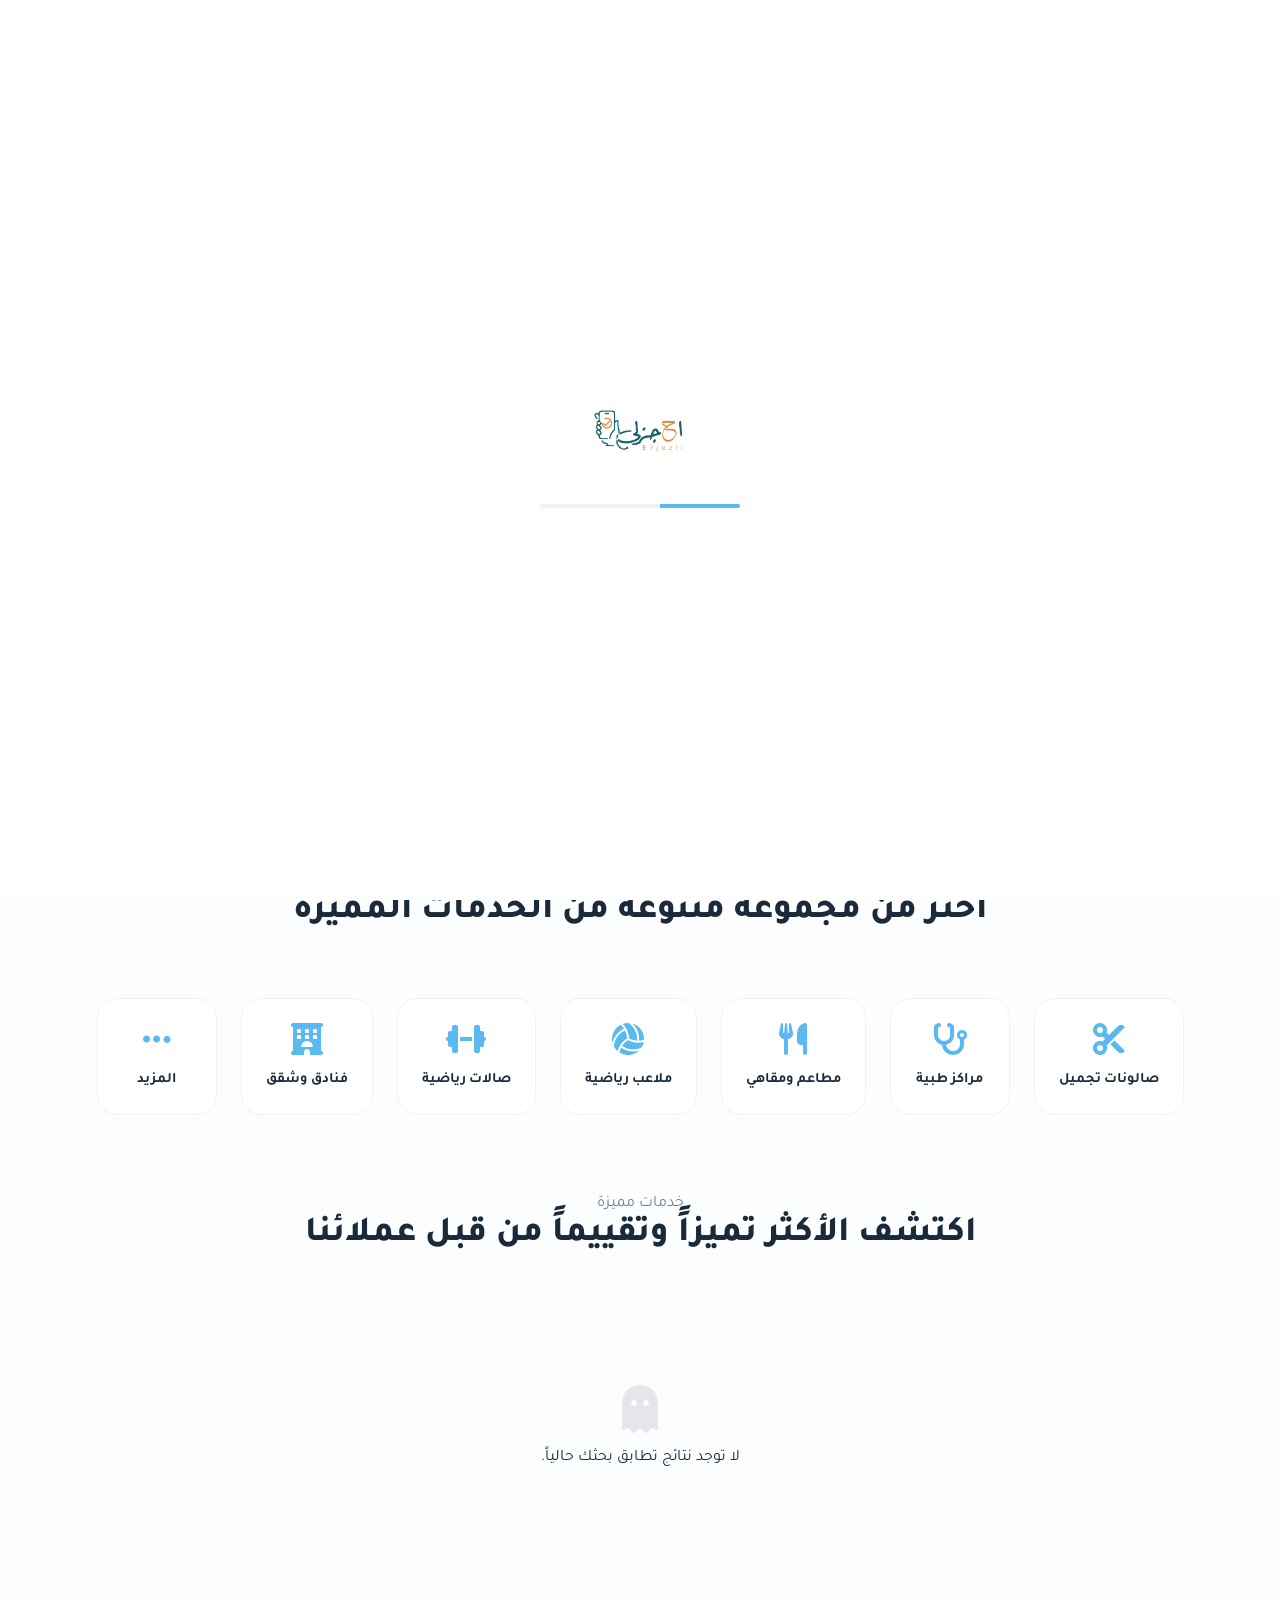
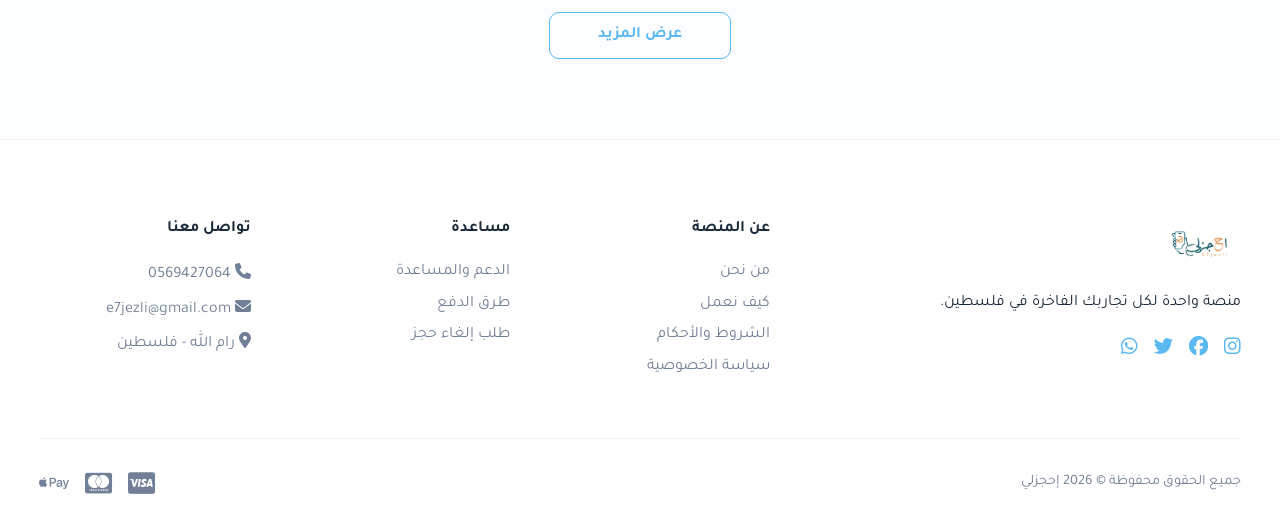
==== index.html @ b371ee73 "Add quick action header icons" ====
<!DOCTYPE html>
<html lang="ar" dir="rtl">

<head>
    <meta charset="UTF-8">
    <meta name="viewport" content="width=device-width, initial-scale=1.0">
    <title>E7jezli | منصة الحجوزات الفاخرة</title>
    <link rel="stylesheet" href="https://cdnjs.cloudflare.com/ajax/libs/font-awesome/6.4.0/css/all.min.css">
    <link rel="stylesheet" href="css/main.css">
    <link rel="icon" href="data:,">
</head>

<body>


    <div id="splash" class="splash-screen">
        <div class="logo" style="justify-content: center;"><img src="img/logo.png" alt="E7jezli" style="height: 80px;"></div>
        <div
            style="width: 200px; height: 4px; background: var(--border); border-radius: 10px; margin-top: 2rem; overflow: hidden;">
            <div style="width: 40%; height: 100%; background: var(--primary); animation: load 2s infinite ease-in-out;">
            </div>
        </div>
    </div>

    <header class="header">
        <div class="container nav-wrapper">
            <a href="index.html" class="logo"><img src="img/logo.png" alt="E7jezli"></a>

            <nav class="nav-menu" id="navMenu">
                <ul class="nav-links">
                    <li><a href="index.html" class="active">الرئيسية</a></li>
                    <li><a href="my-bookings.html">حجوزاتي</a></li>
                    <li><a href="partner.html">انضم كشريك</a></li>
                    <li class="mobile-only"><a href="admin.html">لوحة الإدارة</a></li>
                    <li class="mobile-only"><a href="auth.html">دخول / تسجيل</a></li>
                </ul>
            </nav>

            <div class="nav-actions" style="display: flex; gap: 1rem; align-items: center;">
                <div class="header-icons">
                    <a href="services.html" title="بحث"><i class="fa-solid fa-magnifying-glass"></i></a>
                    <a href="my-bookings.html" title="حجوزاتي"><i class="fa-solid fa-calendar-days"></i><span class="icon-badge">2</span></a>
                    <a href="profile.html" title="حسابي"><i class="fa-solid fa-user-circle"></i></a>
                </div>
                <button class="mobile-toggle" id="mobileToggle">
                    <i class="fa-solid fa-bars"></i>
                </button>
            </div>
        </div>
    </header>

    <main>
        <section class="hero">
            <div class="container">
                <div class="hero-text">
                    <h1>تجارب فاخرة <br>في <span style="color: var(--primary);">أفضل الأماكن</span></h1>
                    <p>اكتشف واحجز أفضل الخدمات في فلسطين بسهولة وسرعة وأمان</p>
                </div>

                <div class="search-container">
                    <div class="search-box">
                        <div class="search-field">
                            <i class="fa-solid fa-briefcase"></i>
                            <select id="serviceSelect">
                                <option value="">اختر الخدمة</option>
                                <option>صالونات تجميل</option>
                                <option>مطاعم ومقاهي</option>
                                <option>ملاعب رياضية</option>
                                <option>عيادات طبية</option>
                            </select>
                        </div>
                        <div class="search-field">
                            <i class="fa-solid fa-location-dot"></i>
                            <select id="locationSelect">
                                <option value="">اختر المدينة</option>
                                <option>رام الله</option>
                                <option>نابلس</option>
                                <option>الخليل</option>
                                <option>جنين</option>
                                <option>بيت لحم</option>
                            </select>
                        </div>
                        <div class="search-field">
                            <i class="fa-solid fa-calendar-days"></i>
                            <input type="text" placeholder="اختر التاريخ" onfocus="(this.type='date')"
                                onblur="(this.type='text')">
                        </div>
                        <button class="btn btn-primary" id="mainSearchBtn"
                            style="padding: 1rem 2.5rem; border-radius: 15px;">ابحث الآن</button>
                    </div>
                </div>
            </div>
        </section>

        <div class="container">
            <div class="stats-bar">
                <div class="stat-item">
                    <i class="fa-solid fa-headset"></i>
                    <div class="stat-info">
                        <h4>24/7</h4>
                        <p>دعم متواصل</p>
                    </div>
                </div>
                <div class="stat-item">
                    <i class="fa-solid fa-city"></i>
                    <div class="stat-info">
                        <h4>+20</h4>
                        <p>مدينة</p>
                    </div>
                </div>
                <div class="stat-item">
                    <i class="fa-solid fa-calendar-check"></i>
                    <div class="stat-info">
                        <h4>+50K</h4>
                        <p>حجز ناجح</p>
                    </div>
                </div>
                <div class="stat-item">
                    <i class="fa-solid fa-star"></i>
                    <div class="stat-info">
                        <h4>+500</h4>
                        <p>مكان فاخر</p>
                    </div>
                </div>
            </div>
        </div>

        <section class="categories-section">
            <div class="container">
                <div class="section-title">
                    <p>.. تصفح الخدمات ..</p>
                    <h2>اختر من مجموعة متنوعة من الخدمات المميزة</h2>
                </div>
                <div class="category-grid">
                    <div class="category-item"><i class="fa-solid fa-scissors"></i><span>صالونات تجميل</span></div>
                    <div class="category-item"><i class="fa-solid fa-stethoscope"></i><span>مراكز طبية</span></div>
                    <div class="category-item"><i class="fa-solid fa-utensils"></i><span>مطاعم ومقاهي</span></div>
                    <div class="category-item"><i class="fa-solid fa-volleyball"></i><span>ملاعب رياضية</span></div>
                    <div class="category-item"><i class="fa-solid fa-dumbbell"></i><span>صالات رياضية</span></div>
                    <div class="category-item"><i class="fa-solid fa-hotel"></i><span>فنادق وشقق</span></div>
                    <div class="category-item"><i class="fa-solid fa-ellipsis"></i><span>المزيد</span></div>
                </div>
            </div>
        </section>

        <section class="section" id="featured">
            <div class="container">
                <div class="section-title">
                    <p>خدمات مميزة</p>
                    <h2>اكتشف الأكثر تميزاً وتقييماً من قبل عملائنا</h2>
                </div>
                <div class="business-grid" id="nearbyGrid">
                    <!-- Dynamic Loading from JS -->
                </div>
                <div style="text-align: center; margin-top: 4rem;">
                    <a href="services.html" class="btn btn-outline" style="padding: 0.8rem 3rem;">عرض المزيد</a>
                </div>
            </div>
        </section>
    </main>

    <footer class="footer">
        <div class="container">
            <div class="footer-grid">
                <div class="footer-col">
                    <div class="logo" style="margin-bottom: 1.5rem;"><img src="img/logo.png" alt="E7jezli" style="height: 50px;">
                    </div>
                    <p style="margin-bottom: 1.5rem;">منصة واحدة لكل تجاربك الفاخرة في فلسطين.</p>
                    <div style="display: flex; gap: 1rem; font-size: 1.2rem; color: var(--primary);">
                        <i class="fa-brands fa-instagram"></i>
                        <i class="fa-brands fa-facebook"></i>
                        <i class="fa-brands fa-twitter"></i>
                        <i class="fa-brands fa-whatsapp"></i>
                    </div>
                </div>
                <div class="footer-col">
                    <h4>عن المنصة</h4>
                    <ul>
                        <li><a href="javascript:void(0)" onclick="showInfo('من نحن', 'نحن منصة إحجزلي، الرائدة في فلسطين لتنظيم الحجوزات الإلكترونية للمنشآت والخدمات الفاخرة.')">من نحن</a></li>
                        <li><a href="javascript:void(0)" onclick="showInfo('كيف نعمل', 'نقوم بربط الزبائن بمزودي الخدمات في مختلف المدن الفلسطينية لتسهيل عملية الحجز بلمسة زر.')">كيف نعمل</a></li>
                        <li><a href="javascript:void(0)" onclick="showInfo('الشروط والأحكام', 'تخضع كافة الحجوزات لشروط الاستخدام الخاصة بالمنصة لضمان حقوق الزبون ومزود الخدمة.')">الشروط والأحكام</a></li>
                        <li><a href="javascript:void(0)" onclick="showInfo('سياسة الخصوصية', 'نحن نلتزم بحماية بياناتك الشخصية وخصوصيتك بأعلى معايير الأمان العالمية.')">سياسة الخصوصية</a></li>
                    </ul>
                </div>
                <div class="footer-col">
                    <h4>مساعدة</h4>
                    <ul>
                        <li><a href="javascript:void(0)" onclick="showInfo('الدعم والمساعدة', 'يمكنكم التواصل مع مركز خدمة العملاء عبر الهاتف: 0569427064 أو البريد: e7jezli@gmail.com. نحن هنا لخدمتكم!')">الدعم والمساعدة</a></li>
                        <li><a href="javascript:void(0)" onclick="showInfo('طرق الدفع', 'نقبل الدفع عبر بطاقات الفيزا، الماستر كارد، والتحويلات البنكية للبنوك الفلسطينية (بنك فلسطين، البنك الوطني، إلخ).')">طرق الدفع</a></li>
                        <li><a href="my-bookings.html">طلب إلغاء حجز</a></li>
                    </ul>
                </div>
                <div class="footer-col">
                    <h4>تواصل معنا</h4>
                    <ul style="color: var(--text-muted);">
                        <li><i class="fa-solid fa-phone"></i> 0569427064</li>
                        <li><i class="fa-solid fa-envelope"></i> e7jezli@gmail.com</li>
                        <li><i class="fa-solid fa-location-dot"></i> رام الله - فلسطين</li>
                    </ul>
                </div>
            </div>
            <div class="footer-bottom">
                <div>جميع الحقوق محفوظة © 2026 إحجزلي</div>
                <div class="payment-methods">
                    <i class="fa-brands fa-cc-visa"></i>
                    <i class="fa-brands fa-cc-mastercard"></i>
                    <i class="fa-brands fa-apple-pay"></i>
                </div>
            </div>
        </div>
    </footer>

    <!-- Info Modal -->
    <div id="infoModal" class="modal-overlay">
        <div class="modal-content">
            <span class="modal-close" onclick="closeModal()">&times;</span>
            <h3 id="modalTitle">العنوان</h3>
            <p id="modalBody">المحتوى...</p>
            <button class="btn btn-primary" style="margin-top: 2rem; width: 100%; justify-content: center;" onclick="closeModal()">فهمت</button>
        </div>
    </div>

    <script>
        function showInfo(title, body) {
            document.getElementById('modalTitle').innerText = title;
            document.getElementById('modalBody').innerText = body;
            document.getElementById('infoModal').style.display = 'flex';
        }
        function closeModal() {
            document.getElementById('infoModal').style.display = 'none';
        }
    </script>

    <style>
        @keyframes load {
            0% { transform: translateX(-100%); }
            100% { transform: translateX(300%); }
        }
    </style>

    <script src="js/api.js"></script>
    <script src="js/app.js"></script>
</body>
</html>
---- css/main.css ----
/* E7JEZLI - LUXORIA STYLE VERSION */
@import url('https://fonts.googleapis.com/css2?family=Tajawal:wght@300;400;500;700;800;900&display=swap');

:root {
    --primary: #5AB9F1;
    --primary-dark: #3a9fd9;
    --primary-light: #e0f2fe;
    --bg-main: #fcfdfe;
    --bg-card: #ffffff;
    --text-main: #1a2a3a;
    --text-muted: #718096;
    --border: #edf2f7;
    --shadow-soft: 0 10px 30px rgba(0, 0, 0, 0.04);
    --shadow-bold: 0 20px 40px rgba(90, 185, 241, 0.1);
}

* { margin:0; padding:0; box-sizing:border-box; font-family:'Tajawal', sans-serif; list-style:none; text-decoration:none; }

body { background: var(--bg-main); color: var(--text-main); direction: rtl; overflow-x: hidden; }

.container { max-width: 1250px; margin: 0 auto; padding: 0 1.5rem; }

/* Clean Header */
.header {
    background: rgba(255, 255, 255, 0.95);
    backdrop-filter: blur(10px);
    border-bottom: 1px solid var(--border);
    padding: 0.8rem 0;
    position: sticky; top: 0; z-index: 1000;
}

.nav-wrapper { display: flex; align-items: center; justify-content: space-between; }

.logo { display: flex; align-items: center; gap: 0.5rem; }
.logo img { height: 60px; width: auto; object-fit: contain; mix-blend-mode: multiply; }
.logo span { font-size: 1.6rem; font-weight: 800; color: var(--primary); display: none; } /* Hide text if logo has text */

.nav-links { display: flex; gap: 2.5rem; }
.nav-links a { color: var(--text-main); font-weight: 500; font-size: 0.95rem; transition: 0.3s; }
.nav-links a:hover, .nav-links a.active { color: var(--primary); }

/* Quick Action Icons */
.header-icons { display: flex; gap: 1.2rem; align-items: center; margin-left: 1rem; }
.header-icons a { color: var(--text-main); font-size: 1.2rem; transition: 0.3s; position: relative; }
.header-icons a:hover { color: var(--primary); transform: translateY(-2px); }
.icon-badge { 
    position: absolute; top: -5px; right: -8px; background: var(--primary); 
    color: white; font-size: 0.65rem; padding: 2px 5px; border-radius: 50%; font-weight: 800; 
}

/* Luxury Buttons */
.btn {
    padding: 0.7rem 1.8rem; border-radius: 10px; font-weight: 600; cursor: pointer;
    display: inline-flex; align-items: center; gap: 0.5rem; transition: 0.3s;
    border: none;
}

.btn-primary {
    background: var(--primary);
    color: white;
    box-shadow: 0 4px 15px rgba(90, 185, 241, 0.3);
}
.btn-primary:hover { background: var(--primary-dark); transform: translateY(-2px); }

.btn-outline {
    background: transparent;
    border: 1.5px solid var(--primary);
    color: var(--primary);
}
.btn-outline:hover { background: var(--primary-light); }

/* Hero Section */
.hero { 
    position: relative;
    padding: 6rem 0 12rem;
    text-align: center;
    background: linear-gradient(rgba(255,255,255,0.7), rgba(255,255,255,0.9)), url('../img/al-aqsa.png') center/cover;
}

.hero-text h1 { font-size: 3.5rem; font-weight: 900; margin-bottom: 1rem; color: #1a2a3a; line-height: 1.3; }
.hero-text p { font-size: 1.2rem; color: var(--text-muted); margin-bottom: 3rem; }

/* Search Box - Luxoria Style */
.search-container {
    position: absolute;
    bottom: -40px;
    left: 50%;
    transform: translateX(-50%);
    width: 90%;
    max-width: 1000px;
    z-index: 10;
}

.search-box {
    background: white;
    padding: 1rem;
    border-radius: 20px;
    box-shadow: 0 15px 50px rgba(0,0,0,0.08);
    display: flex;
    gap: 0.5rem;
    align-items: center;
}

.search-field {
    flex: 1;
    display: flex;
    align-items: center;
    gap: 0.8rem;
    padding: 0.8rem 1.2rem;
    border-left: 1px solid var(--border);
}
.search-field:last-of-type { border-left: none; }
.search-field i { color: var(--primary); font-size: 1.2rem; }

.search-field select, .search-field input {
    border: none; background: transparent; width: 100%; outline: none; font-size: 0.95rem; font-weight: 500;
}

/* Stats Bar */
.stats-bar {
    display: flex;
    justify-content: center;
    gap: 4rem;
    padding: 3rem 0;
    margin-top: 4rem;
    border-bottom: 1px solid var(--border);
}
.stat-item { display: flex; align-items: center; gap: 1rem; }
.stat-item i { font-size: 1.5rem; color: var(--primary); }
.stat-info h4 { font-size: 1.2rem; font-weight: 800; }
.stat-info p { font-size: 0.85rem; color: var(--text-muted); }

/* Categories Slider */
.categories-section { padding: 4rem 0; text-align: center; }
.category-grid {
    display: flex;
    justify-content: center;
    gap: 1.5rem;
    margin-top: 2rem;
    overflow-x: auto;
    padding: 1rem;
}
.category-item {
    min-width: 120px;
    padding: 1.5rem;
    background: white;
    border: 1px solid var(--border);
    border-radius: 20px;
    transition: 0.3s;
    cursor: pointer;
}
.category-item:hover { border-color: var(--primary); transform: translateY(-5px); box-shadow: var(--shadow-soft); }
.category-item i { font-size: 2rem; color: var(--primary); margin-bottom: 1rem; display: block; }
.category-item span { font-size: 0.9rem; font-weight: 600; }

/* Business Grid */
.section-title { text-align: center; margin-bottom: 3rem; }
.section-title h2 { font-size: 2.2rem; font-weight: 800; margin-bottom: 0.5rem; }
.section-title p { color: var(--text-muted); }

.business-grid { display: grid; grid-template-columns: repeat(auto-fill, minmax(280px, 1fr)); gap: 2rem; }

.business-card { 
    background: var(--bg-card); border-radius: 20px; overflow: hidden; 
    box-shadow: var(--shadow-soft); border: 1px solid var(--border); transition: 0.3s;
    position: relative;
}
.business-card:hover { transform: translateY(-10px); box-shadow: 0 20px 40px rgba(0,0,0,0.06); }

.card-badge {
    position: absolute; top: 15px; left: 15px;
    background: var(--primary); color: white; padding: 0.4rem 1rem;
    border-radius: 8px; font-size: 0.8rem; font-weight: 600; z-index: 5;
}

.card-image { position: relative; height: 200px; }
.card-image img { width: 100%; height: 100%; object-fit: cover; }
.card-fav {
    position: absolute; top: 15px; right: 15px;
    background: rgba(255,255,255,0.8); width: 35px; height: 35px;
    display: flex; align-items: center; justify-content: center;
    border-radius: 50%; color: var(--text-muted); cursor: pointer;
}

.card-content { padding: 1.5rem; }
.card-content h3 { font-size: 1.1rem; margin-bottom: 0.5rem; }
.card-meta { display: flex; justify-content: space-between; align-items: center; margin-top: 1rem; padding-top: 1rem; border-top: 1px solid var(--border); }
.card-price { font-weight: 800; color: var(--text-main); }
.card-price span { font-size: 0.8rem; color: var(--text-muted); }

/* Splash Screen */
.splash-screen {
    position: fixed; inset: 0; background: white; z-index: 9999;
    display: flex; flex-direction: column; align-items: center; justify-content: center;
}

/* FOOTER */
.footer {
    background: white;
    padding: 5rem 0 2rem;
    border-top: 1px solid var(--border);
    margin-top: 5rem;
}
.footer-grid { display: grid; grid-template-columns: 2fr 1fr 1fr 1fr; gap: 3rem; margin-bottom: 3rem; }
.footer-col h4 { margin-bottom: 1.5rem; font-weight: 700; }
.footer-col ul li { margin-bottom: 0.8rem; }
.footer-col ul li a { color: var(--text-muted); transition: 0.3s; }
.footer-col ul li a:hover { color: var(--primary); }

.footer-bottom { 
    border-top: 1px solid var(--border); padding-top: 2rem; 
    display: flex; justify-content: space-between; align-items: center;
    color: var(--text-muted); font-size: 0.9rem;
}
.payment-methods { display: flex; gap: 1rem; font-size: 1.5rem; }

/* Modal System */
.modal-overlay {
    position: fixed; top: 0; left: 0; width: 100%; height: 100%;
    background: rgba(15, 23, 42, 0.6); backdrop-filter: blur(8px);
    display: none; align-items: center; justify-content: center; z-index: 10000;
}
.modal-content {
    background: white; padding: 3rem; border-radius: 30px; width: 90%; max-width: 550px;
    position: relative; box-shadow: var(--shadow-soft); text-align: center;
}
.modal-close { position: absolute; top: 1.5rem; left: 1.5rem; font-size: 1.5rem; cursor: pointer; color: var(--text-muted); }
.modal-content h3 { margin-bottom: 1.5rem; font-size: 1.8rem; color: var(--primary); }
.modal-content p { color: var(--text-muted); line-height: 1.8; font-size: 1.1rem; }

/* Status Badges - Global */
.badge-status { padding: 0.4rem 1rem; border-radius: 100px; font-size: 0.8rem; font-weight: 700; }
.status-pending { background: #fef3c7; color: #d97706; }
.status-approved { background: #dcfce7; color: #16a34a; }
.status-rejected { background: #fee2e2; color: #dc2626; }
.status-cancel_requested { background: #f1f5f9; color: #64748b; border: 1px dashed #cbd5e1; }
/* --- RESPONSIVE DESIGN --- */

.mobile-toggle { display: none; background: none; border: none; font-size: 1.5rem; color: var(--text-main); cursor: pointer; padding: 0.5rem; }
.mobile-only { display: none; }

@media (max-width: 1024px) {
    .footer-grid { grid-template-columns: 1.5fr 1fr 1fr; }
}

@media (max-width: 768px) {
    .mobile-toggle { display: block; }
    .mobile-only { display: block; }
    .nav-btn { display: none !important; }

    /* Premium Mobile Menu - Dark Glass */
    .nav-menu {
        position: fixed; top: 0; right: -100%; width: 300px; height: 100vh;
        background: rgba(15, 23, 42, 0.95); backdrop-filter: blur(20px);
        z-index: 2000; padding: 6rem 2.5rem;
        box-shadow: -15px 0 50px rgba(0,0,0,0.5);
        transition: 0.5s cubic-bezier(0.4, 0, 0.2, 1);
        border-left: 1px solid rgba(255,255,255,0.1);
    }
    .nav-menu.active { right: 0; }
    
    .nav-links { flex-direction: column; gap: 2.5rem; text-align: right; }
    .nav-links a { font-size: 1.3rem; color: white; display: block; border-bottom: 1px solid rgba(255,255,255,0.05); padding-bottom: 1rem; }

    .hero { padding: 3rem 0 2rem; } /* Reduced padding since it's not absolute anymore */
    .hero-text h1 { font-size: 1.8rem; line-height: 1.3; margin-bottom: 1rem; }
    .hero-text p { font-size: 0.9rem; margin-bottom: 1.5rem; }

    .search-container { 
        position: relative; /* Switch to natural flow */
        bottom: 0; 
        left: 0; 
        transform: none; 
        width: 100%; 
        margin: 2rem 0; /* Add space around the box */
    }
    .search-box { flex-direction: column; padding: 1.2rem; gap: 0; border-radius: 20px; }
    .search-field { border-left: none; border-bottom: 1px solid var(--border); width: 100%; padding: 0.8rem 0; }
    .search-field:last-of-type { border-bottom: none; }
    .search-box button { width: 100%; margin-top: 1rem; padding: 1rem !important; border-radius: 12px; }

    .stats-bar { display: none; } 
    
    .category-grid { gap: 0.8rem; padding: 1rem 0; }
    .category-item { min-width: 100px; padding: 1rem; }

    .footer { padding-top: 4rem; }
    
    #featured { margin-top: 2rem; } /* Reset margin since it's natural flow now */
}

@media (max-width: 480px) {
    .hero-text h1 { font-size: 1.6rem; }
}

/* Category Active State */
.category-item.active {
    border-color: var(--primary);
    background: var(--primary-light);
    transform: scale(1.05);
}
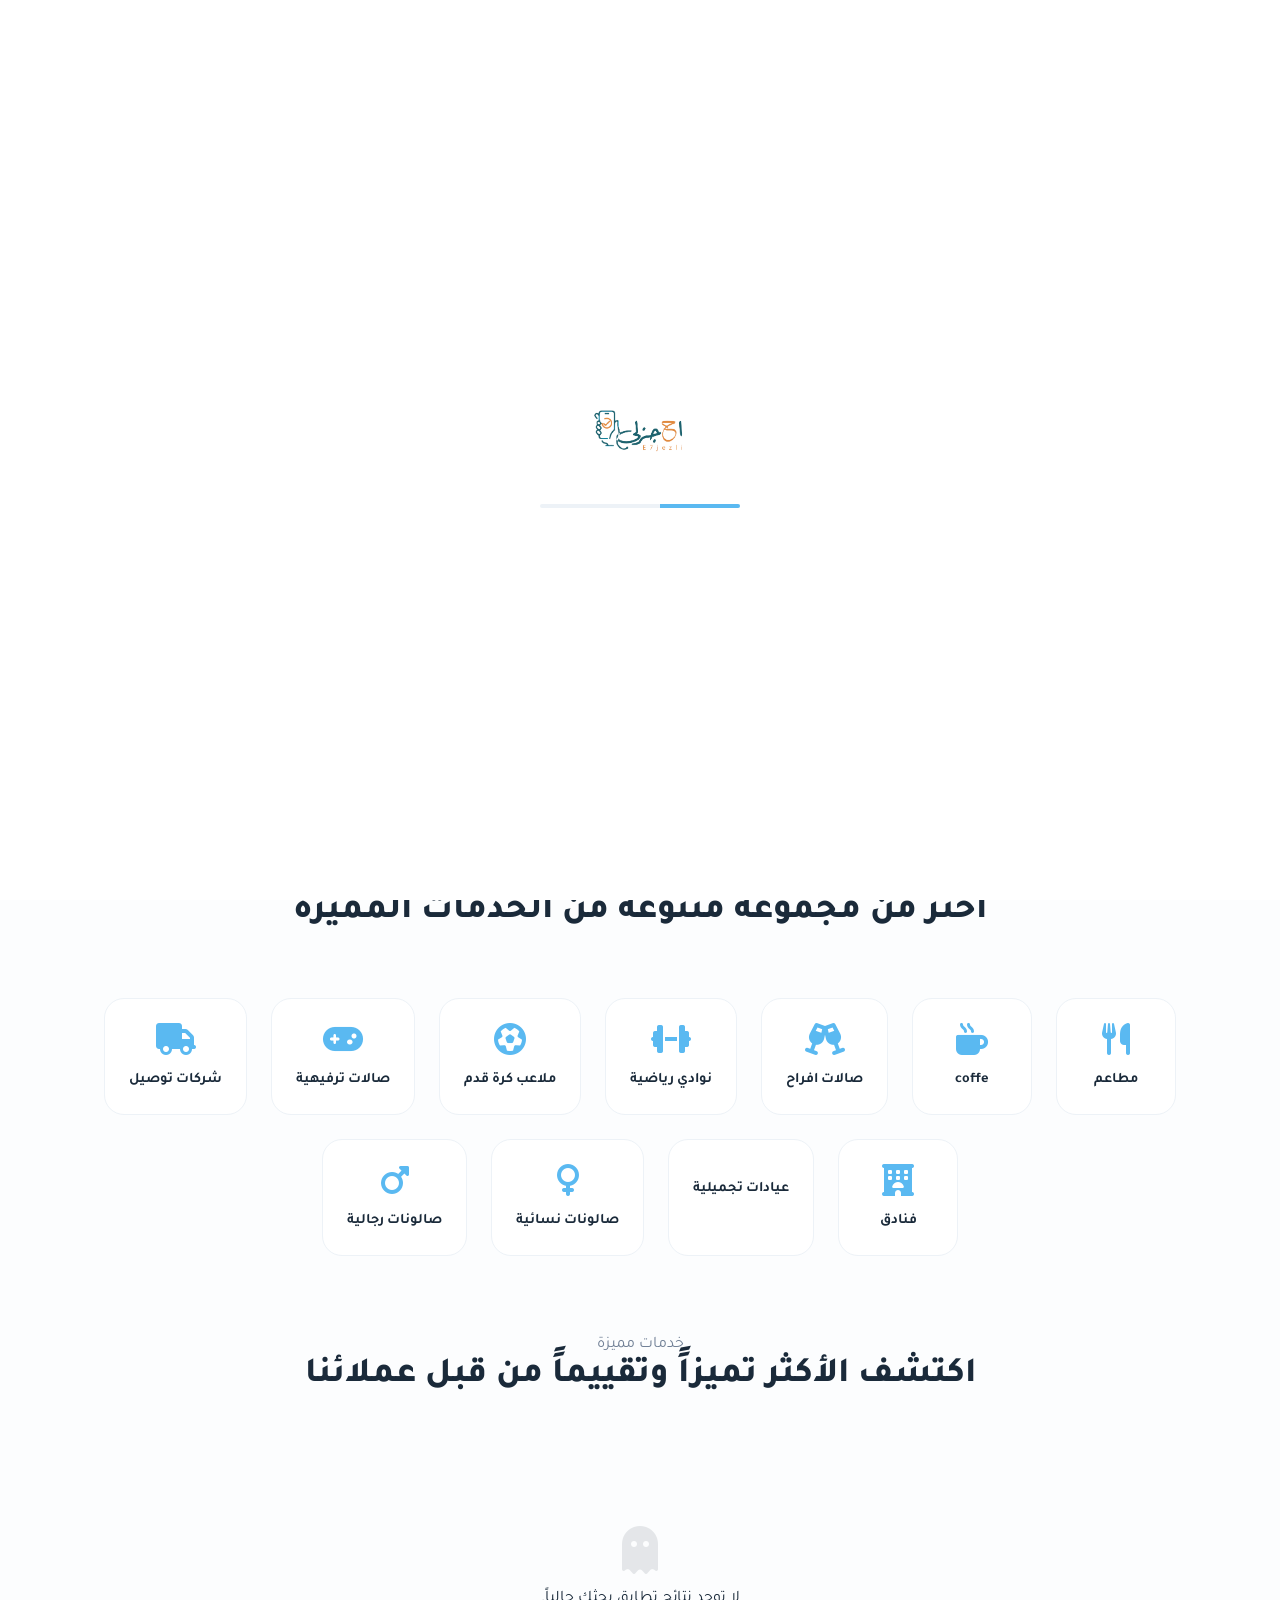
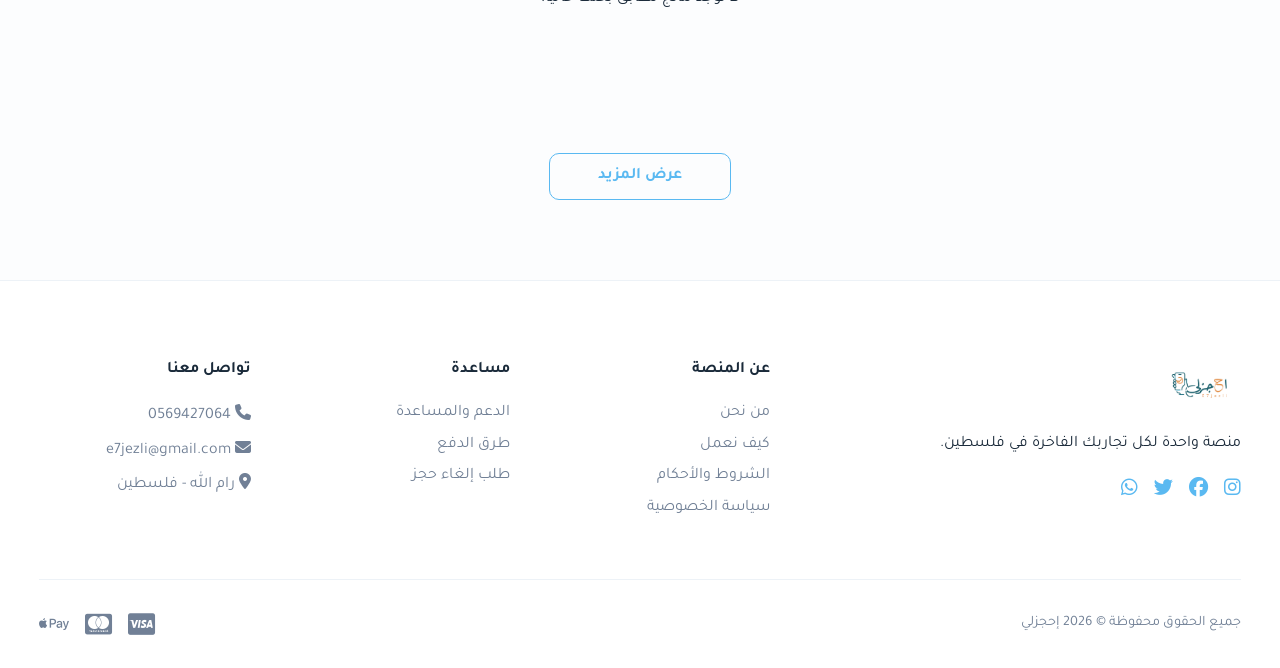
==== commit e0fb258d: "Implement West Bank cities, comprehensive categories, custom services, and subscription Visa/Masterc" ====
--- a/index.html
+++ b/index.html
@@ -39,8 +39,10 @@
             <div class="nav-actions" style="display: flex; gap: 1rem; align-items: center;">
                 <div class="header-icons">
                     <a href="services.html" title="بحث"><i class="fa-solid fa-magnifying-glass"></i></a>
-                    <a href="my-bookings.html" title="حجوزاتي"><i class="fa-solid fa-calendar-days"></i><span class="icon-badge">2</span></a>
+                    <a href="my-bookings.html" title="حجوزاتي"><i class="fa-solid fa-calendar-days"></i></a>
                     <a href="profile.html" title="حسابي"><i class="fa-solid fa-user-circle"></i></a>
+                    <a href="admin.html" title="لوحة الإدارة" style="color: var(--primary);"><i class="fa-solid fa-user-gear"></i></a>
+                    <a href="auth.html" title="تسجيل الدخول" style="margin-right: 1rem;"><i class="fa-solid fa-right-to-bracket"></i></a>
                 </div>
                 <button class="mobile-toggle" id="mobileToggle">
                     <i class="fa-solid fa-bars"></i>
@@ -63,10 +65,17 @@
                             <i class="fa-solid fa-briefcase"></i>
                             <select id="serviceSelect">
                                 <option value="">اختر الخدمة</option>
-                                <option>صالونات تجميل</option>
-                                <option>مطاعم ومقاهي</option>
-                                <option>ملاعب رياضية</option>
-                                <option>عيادات طبية</option>
+                                <option>مطاعم</option>
+                                <option>coffe</option>
+                                <option>صالات افراح</option>
+                                <option>نوادي رياضية</option>
+                                <option>ملاعب كرة قدم</option>
+                                <option>صالات ترفيهية</option>
+                                <option>شركات توصيل</option>
+                                <option>فنادق</option>
+                                <option>عيادات تجميلية</option>
+                                <option>صالونات نسائية</option>
+                                <option>صالونات رجالية</option>
                             </select>
                         </div>
                         <div class="search-field">
@@ -74,10 +83,13 @@
                             <select id="locationSelect">
                                 <option value="">اختر المدينة</option>
                                 <option>رام الله</option>
+                                <option>بيت لحم</option>
+                                <option>الخليل</option>
+                                <option>طولكرم</option>
+                                <option>جنين</option>
                                 <option>نابلس</option>
-                                <option>الخليل</option>
-                                <option>جنين</option>
-                                <option>بيت لحم</option>
+                                <option>سلفيت</option>
+                                <option>قلقيلية</option>
                             </select>
                         </div>
                         <div class="search-field">
@@ -131,14 +143,18 @@
                     <p>.. تصفح الخدمات ..</p>
                     <h2>اختر من مجموعة متنوعة من الخدمات المميزة</h2>
                 </div>
-                <div class="category-grid">
-                    <div class="category-item"><i class="fa-solid fa-scissors"></i><span>صالونات تجميل</span></div>
-                    <div class="category-item"><i class="fa-solid fa-stethoscope"></i><span>مراكز طبية</span></div>
-                    <div class="category-item"><i class="fa-solid fa-utensils"></i><span>مطاعم ومقاهي</span></div>
-                    <div class="category-item"><i class="fa-solid fa-volleyball"></i><span>ملاعب رياضية</span></div>
-                    <div class="category-item"><i class="fa-solid fa-dumbbell"></i><span>صالات رياضية</span></div>
-                    <div class="category-item"><i class="fa-solid fa-hotel"></i><span>فنادق وشقق</span></div>
-                    <div class="category-item"><i class="fa-solid fa-ellipsis"></i><span>المزيد</span></div>
+                <div class="category-grid" style="flex-wrap: wrap;">
+                    <div class="category-item"><i class="fa-solid fa-utensils"></i><span>مطاعم</span></div>
+                    <div class="category-item"><i class="fa-solid fa-mug-hot"></i><span>coffe</span></div>
+                    <div class="category-item"><i class="fa-solid fa-champagne-glasses"></i><span>صالات افراح</span></div>
+                    <div class="category-item"><i class="fa-solid fa-dumbbell"></i><span>نوادي رياضية</span></div>
+                    <div class="category-item"><i class="fa-solid fa-soccer-ball"></i><span>ملاعب كرة قدم</span></div>
+                    <div class="category-item"><i class="fa-solid fa-gamepad"></i><span>صالات ترفيهية</span></div>
+                    <div class="category-item"><i class="fa-solid fa-truck"></i><span>شركات توصيل</span></div>
+                    <div class="category-item"><i class="fa-solid fa-hotel"></i><span>فنادق</span></div>
+                    <div class="category-item"><i class="fa-solid fa-sparkles"></i><span>عيادات تجميلية</span></div>
+                    <div class="category-item"><i class="fa-solid fa-venus"></i><span>صالونات نسائية</span></div>
+                    <div class="category-item"><i class="fa-solid fa-mars"></i><span>صالونات رجالية</span></div>
                 </div>
             </div>
         </section>
--- a/css/main.css
+++ b/css/main.css
@@ -31,8 +31,8 @@
 
 .nav-wrapper { display: flex; align-items: center; justify-content: space-between; }
 
-.logo { display: flex; align-items: center; gap: 0.5rem; }
-.logo img { height: 60px; width: auto; object-fit: contain; mix-blend-mode: multiply; }
+.logo { display: flex; align-items: center; gap: 0.5rem; -webkit-tap-highlight-color: transparent; outline: none; }
+.logo img { height: 60px; width: auto; object-fit: contain; mix-blend-mode: multiply; pointer-events: none; }
 .logo span { font-size: 1.6rem; font-weight: 800; color: var(--primary); display: none; } /* Hide text if logo has text */
 
 .nav-links { display: flex; gap: 2.5rem; }
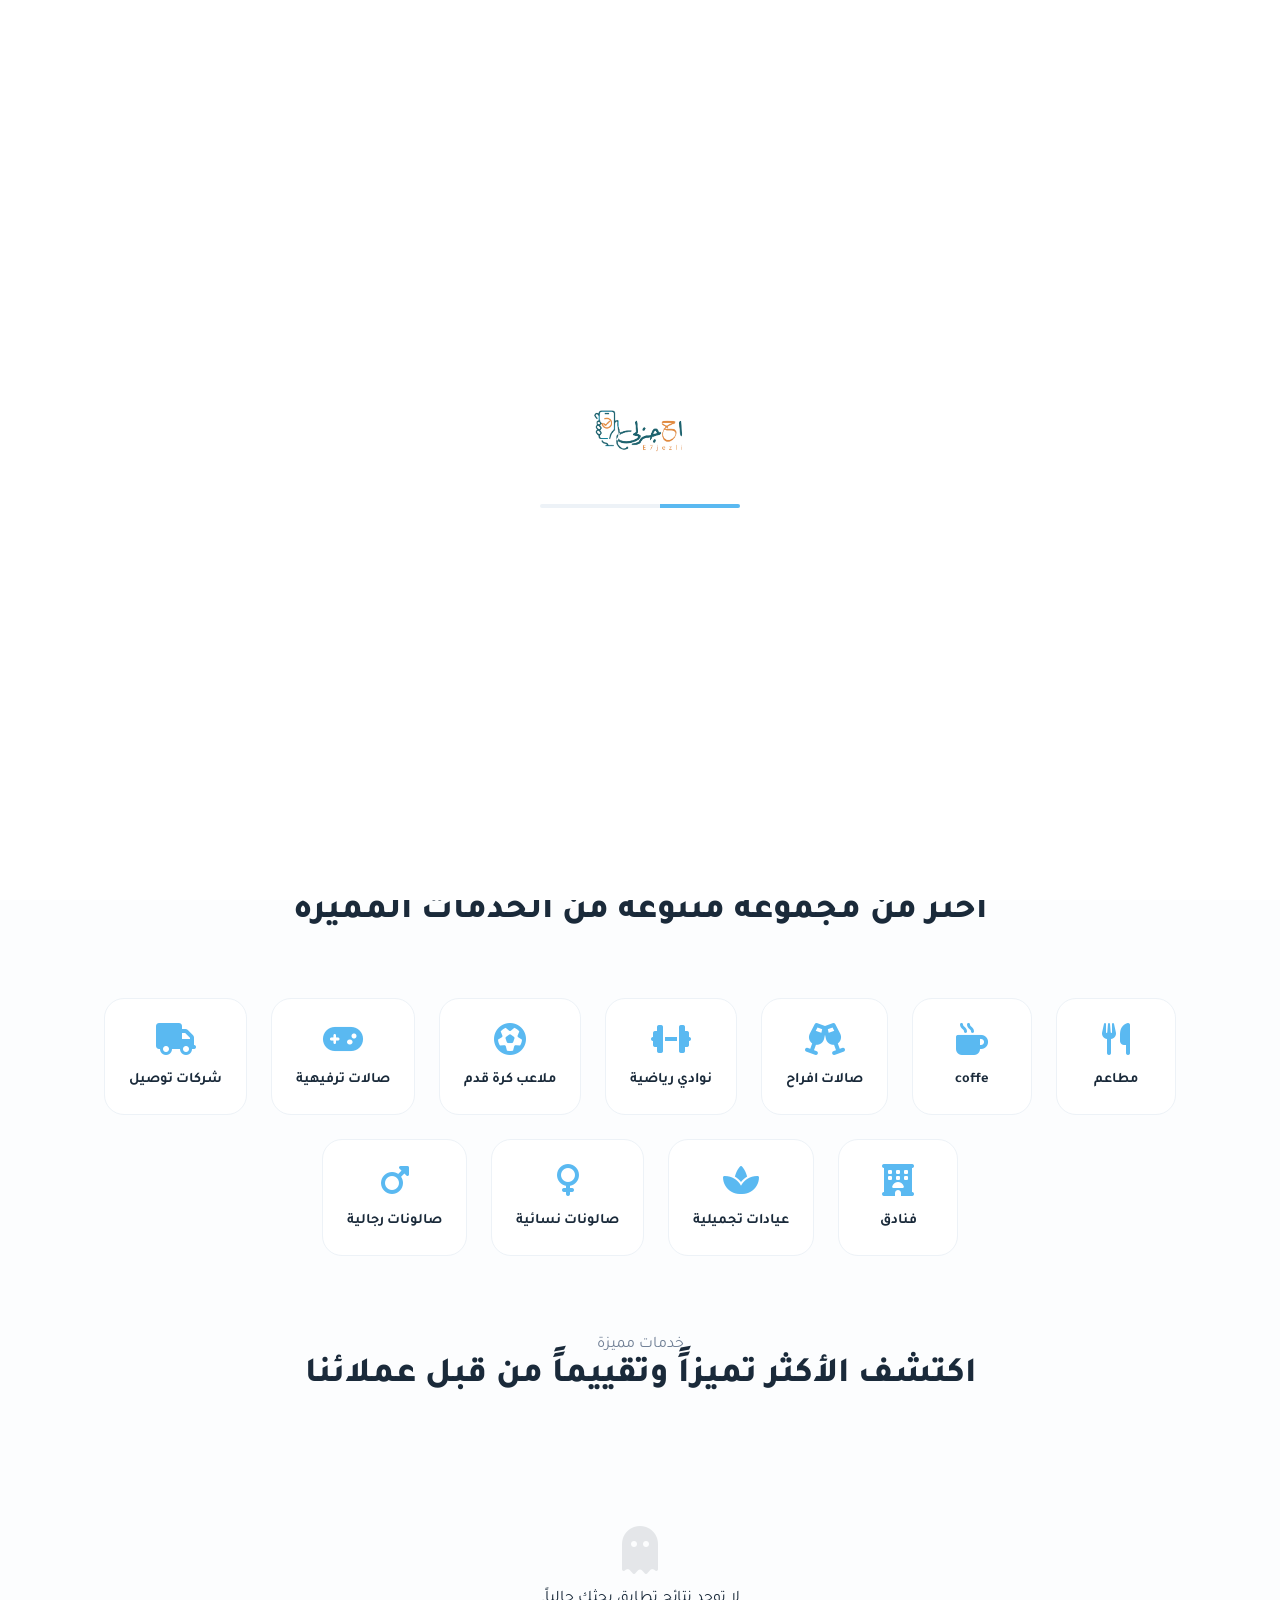
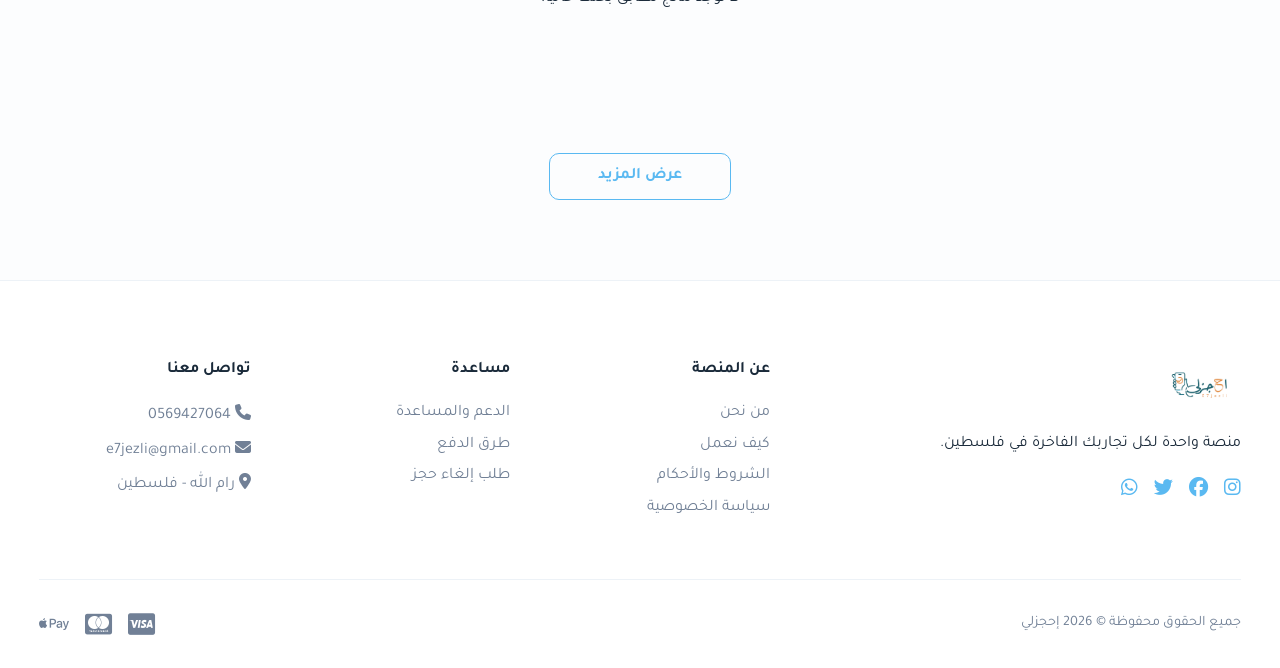
==== commit 67bf70af: "Fix" ====
--- a/index.html
+++ b/index.html
@@ -152,7 +152,7 @@
                     <div class="category-item"><i class="fa-solid fa-gamepad"></i><span>صالات ترفيهية</span></div>
                     <div class="category-item"><i class="fa-solid fa-truck"></i><span>شركات توصيل</span></div>
                     <div class="category-item"><i class="fa-solid fa-hotel"></i><span>فنادق</span></div>
-                    <div class="category-item"><i class="fa-solid fa-sparkles"></i><span>عيادات تجميلية</span></div>
+                    <div class="category-item"><i class="fa-solid fa-spa"></i><span>عيادات تجميلية</span></div>
                     <div class="category-item"><i class="fa-solid fa-venus"></i><span>صالونات نسائية</span></div>
                     <div class="category-item"><i class="fa-solid fa-mars"></i><span>صالونات رجالية</span></div>
                 </div>
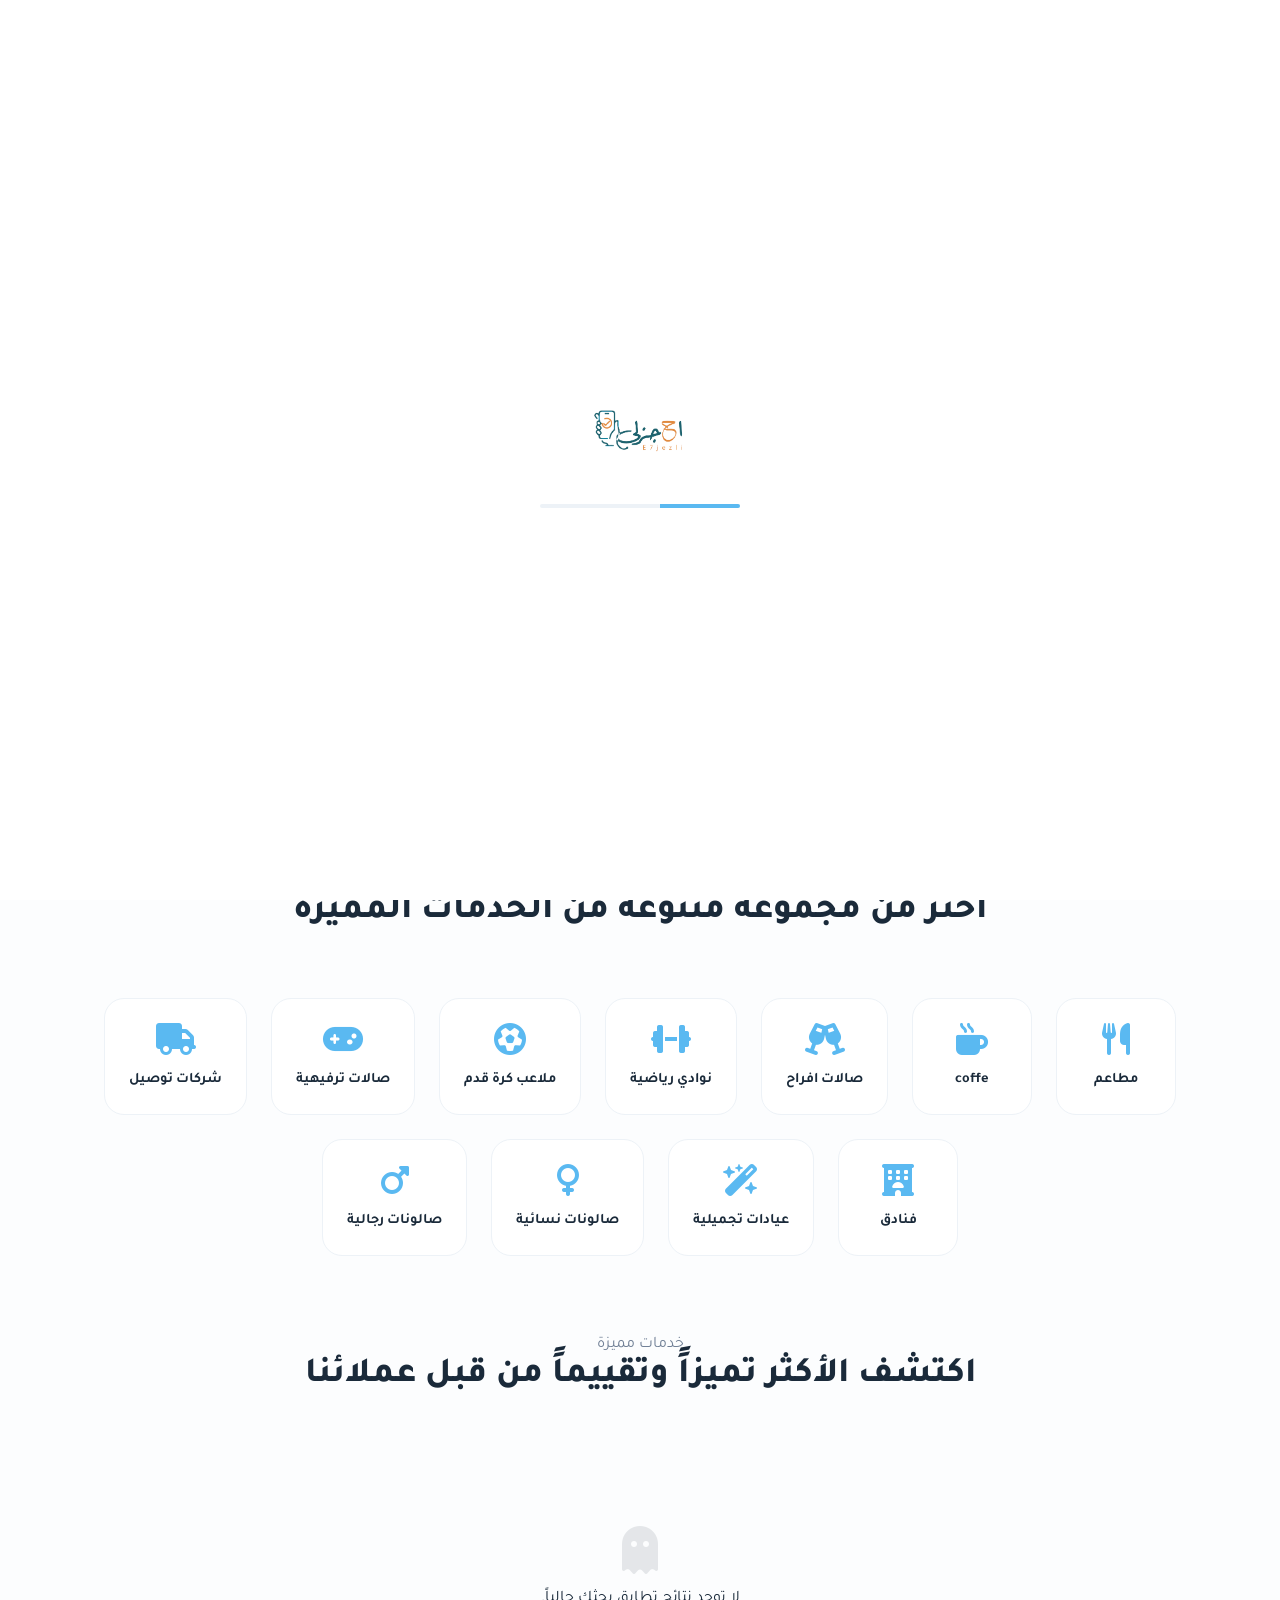
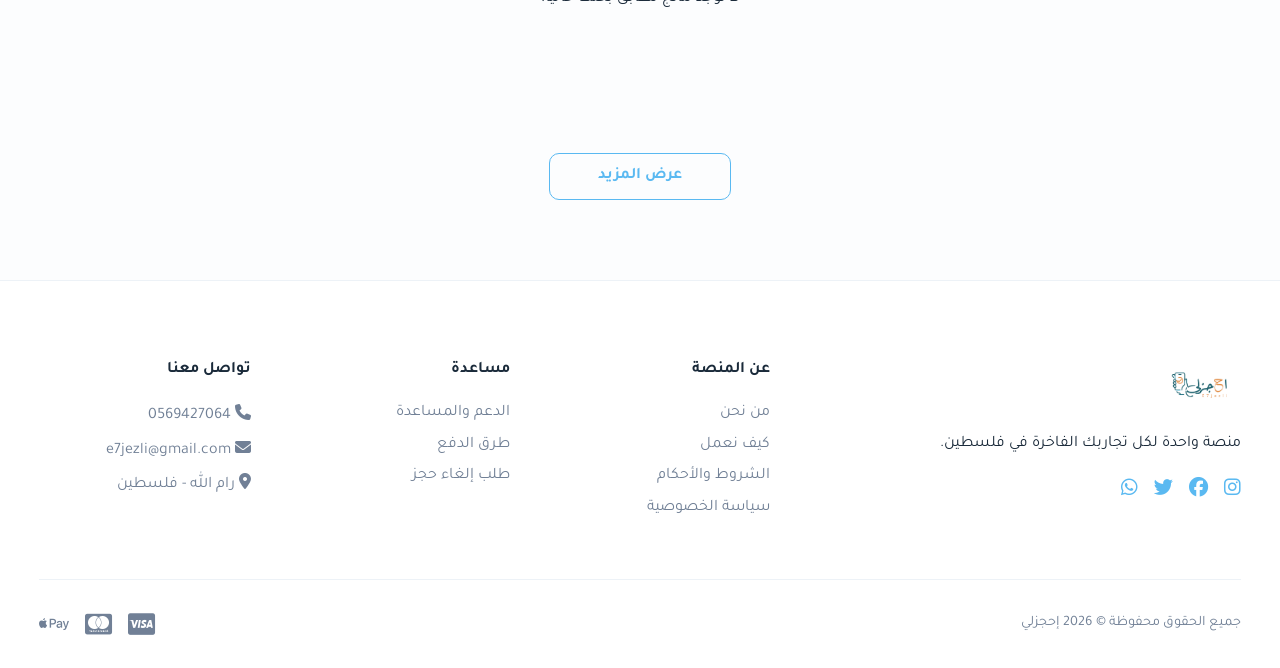
==== commit 2b22acb8: "Fix beauty clinic icon" ====
--- a/index.html
+++ b/index.html
@@ -152,7 +152,7 @@
                     <div class="category-item"><i class="fa-solid fa-gamepad"></i><span>صالات ترفيهية</span></div>
                     <div class="category-item"><i class="fa-solid fa-truck"></i><span>شركات توصيل</span></div>
                     <div class="category-item"><i class="fa-solid fa-hotel"></i><span>فنادق</span></div>
-                    <div class="category-item"><i class="fa-solid fa-spa"></i><span>عيادات تجميلية</span></div>
+                    <div class="category-item"><i class="fa-solid fa-wand-magic-sparkles"></i><span>عيادات تجميلية</span></div>
                     <div class="category-item"><i class="fa-solid fa-venus"></i><span>صالونات نسائية</span></div>
                     <div class="category-item"><i class="fa-solid fa-mars"></i><span>صالونات رجالية</span></div>
                 </div>
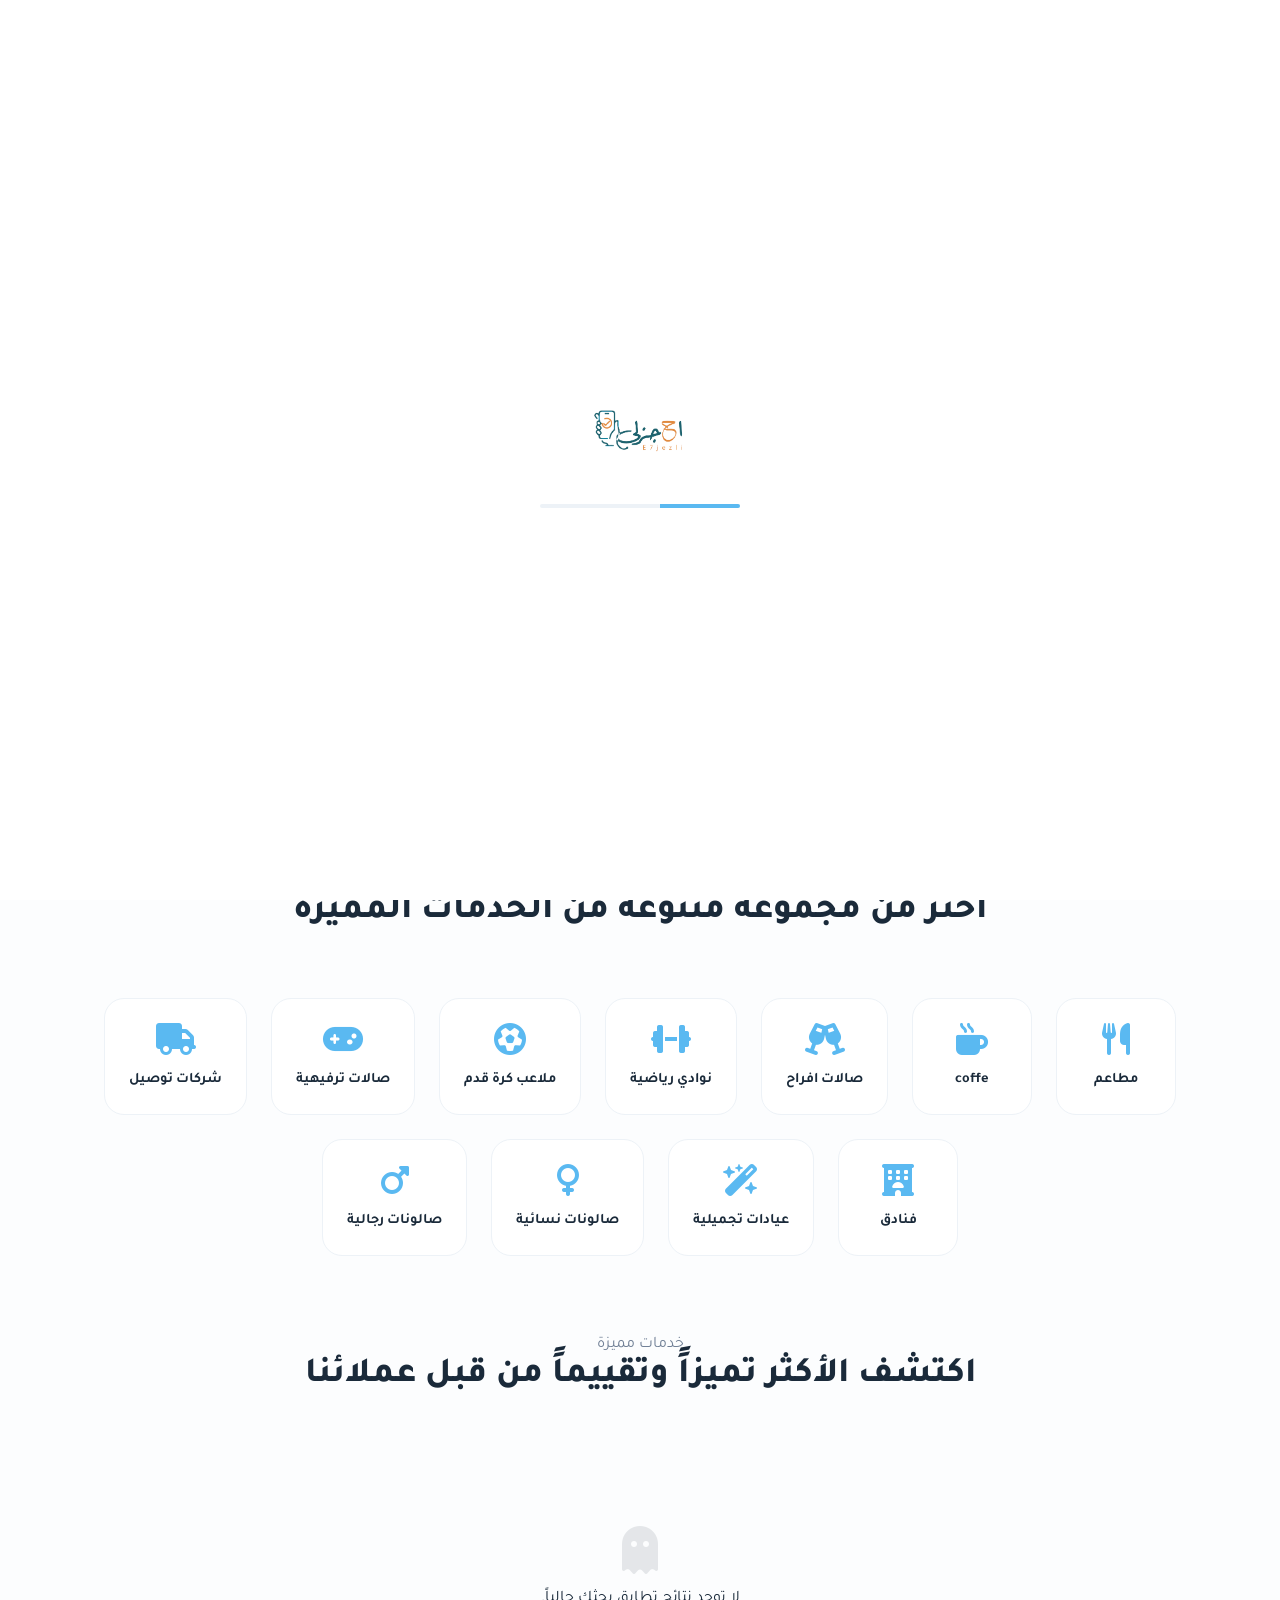
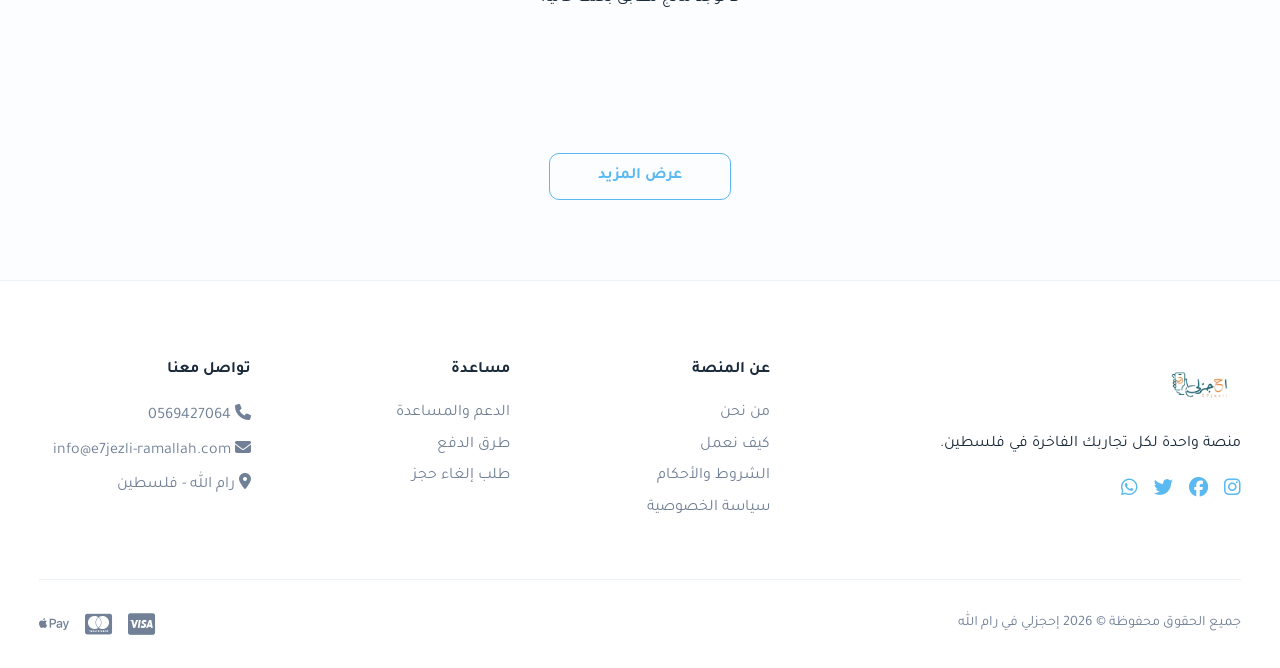
==== commit f578cda5: "PUSH" ====
--- a/index.html
+++ b/index.html
@@ -4,7 +4,7 @@
 <head>
     <meta charset="UTF-8">
     <meta name="viewport" content="width=device-width, initial-scale=1.0">
-    <title>E7jezli | منصة الحجوزات الفاخرة</title>
+    <title>إحجزلي في رام الله | منصة الحجوزات الفاخرة</title>
     <link rel="stylesheet" href="https://cdnjs.cloudflare.com/ajax/libs/font-awesome/6.4.0/css/all.min.css">
     <link rel="stylesheet" href="css/main.css">
     <link rel="icon" href="data:,">
@@ -30,7 +30,7 @@
                 <ul class="nav-links">
                     <li><a href="index.html" class="active">الرئيسية</a></li>
                     <li><a href="my-bookings.html">حجوزاتي</a></li>
-                    <li><a href="partner.html">انضم كشريك</a></li>
+                    <li><a href="business-login.html">دخول المؤسسات</a></li>
                     <li class="mobile-only"><a href="admin.html">لوحة الإدارة</a></li>
                     <li class="mobile-only"><a href="auth.html">دخول / تسجيل</a></li>
                 </ul>
@@ -41,6 +41,7 @@
                     <a href="services.html" title="بحث"><i class="fa-solid fa-magnifying-glass"></i></a>
                     <a href="my-bookings.html" title="حجوزاتي"><i class="fa-solid fa-calendar-days"></i></a>
                     <a href="profile.html" title="حسابي"><i class="fa-solid fa-user-circle"></i></a>
+                    <a href="business-login.html" title="دخول المؤسسات" style="color: #10b981;"><i class="fa-solid fa-building"></i></a>
                     <a href="admin.html" title="لوحة الإدارة" style="color: var(--primary);"><i class="fa-solid fa-user-gear"></i></a>
                     <a href="auth.html" title="تسجيل الدخول" style="margin-right: 1rem;"><i class="fa-solid fa-right-to-bracket"></i></a>
                 </div>
@@ -55,8 +56,8 @@
         <section class="hero">
             <div class="container">
                 <div class="hero-text">
-                    <h1>تجارب فاخرة <br>في <span style="color: var(--primary);">أفضل الأماكن</span></h1>
-                    <p>اكتشف واحجز أفضل الخدمات في فلسطين بسهولة وسرعة وأمان</p>
+                    <h1>تجارب فاخرة <br>في <span style="color: var(--primary);">رام الله</span></h1>
+                    <p>اكتشف واحجز أفضل الخدمات في رام الله بسهولة وسرعة وأمان</p>
                 </div>
 
                 <div class="search-container">
@@ -80,16 +81,8 @@
                         </div>
                         <div class="search-field">
                             <i class="fa-solid fa-location-dot"></i>
-                            <select id="locationSelect">
-                                <option value="">اختر المدينة</option>
-                                <option>رام الله</option>
-                                <option>بيت لحم</option>
-                                <option>الخليل</option>
-                                <option>طولكرم</option>
-                                <option>جنين</option>
-                                <option>نابلس</option>
-                                <option>سلفيت</option>
-                                <option>قلقيلية</option>
+                            <select id="locationSelect" disabled>
+                                <option value="رام الله" selected>رام الله</option>
                             </select>
                         </div>
                         <div class="search-field">
@@ -182,11 +175,11 @@
                     <div class="logo" style="margin-bottom: 1.5rem;"><img src="img/logo.png" alt="E7jezli" style="height: 50px;">
                     </div>
                     <p style="margin-bottom: 1.5rem;">منصة واحدة لكل تجاربك الفاخرة في فلسطين.</p>
-                    <div style="display: flex; gap: 1rem; font-size: 1.2rem; color: var(--primary);">
-                        <i class="fa-brands fa-instagram"></i>
-                        <i class="fa-brands fa-facebook"></i>
-                        <i class="fa-brands fa-twitter"></i>
-                        <i class="fa-brands fa-whatsapp"></i>
+                    <div style="display: flex; gap: 1rem; font-size: 1.2rem;">
+                        <a href="https://instagram.com" target="_blank" style="color: var(--primary);"><i class="fa-brands fa-instagram"></i></a>
+                        <a href="https://facebook.com" target="_blank" style="color: var(--primary);"><i class="fa-brands fa-facebook"></i></a>
+                        <a href="https://twitter.com" target="_blank" style="color: var(--primary);"><i class="fa-brands fa-twitter"></i></a>
+                        <a href="https://wa.me/970569427064" target="_blank" style="color: var(--primary);"><i class="fa-brands fa-whatsapp"></i></a>
                     </div>
                 </div>
                 <div class="footer-col">
@@ -210,13 +203,13 @@
                     <h4>تواصل معنا</h4>
                     <ul style="color: var(--text-muted);">
                         <li><i class="fa-solid fa-phone"></i> 0569427064</li>
-                        <li><i class="fa-solid fa-envelope"></i> e7jezli@gmail.com</li>
+                        <li><i class="fa-solid fa-envelope"></i> info@e7jezli-ramallah.com</li>
                         <li><i class="fa-solid fa-location-dot"></i> رام الله - فلسطين</li>
                     </ul>
                 </div>
             </div>
             <div class="footer-bottom">
-                <div>جميع الحقوق محفوظة © 2026 إحجزلي</div>
+                <div>جميع الحقوق محفوظة © 2026 إحجزلي في رام الله</div>
                 <div class="payment-methods">
                     <i class="fa-brands fa-cc-visa"></i>
                     <i class="fa-brands fa-cc-mastercard"></i>
--- a/css/main.css
+++ b/css/main.css
@@ -233,6 +233,7 @@
 .status-pending { background: #fef3c7; color: #d97706; }
 .status-approved { background: #dcfce7; color: #16a34a; }
 .status-rejected { background: #fee2e2; color: #dc2626; }
+.status-completed { background: #dbeafe; color: #1d4ed8; }
 .status-cancel_requested { background: #f1f5f9; color: #64748b; border: 1px dashed #cbd5e1; }
 /* --- RESPONSIVE DESIGN --- */
 
@@ -299,3 +300,64 @@
     background: var(--primary-light);
     transform: scale(1.05);
 }
+
+/* ===== Badge Status (حالة الحجز) ===== */
+.badge-status {
+    display: inline-block;
+    padding: 0.25rem 0.75rem;
+    border-radius: 100px;
+    font-size: 0.75rem;
+    font-weight: 700;
+    letter-spacing: 0.3px;
+}
+.status-pending {
+    background: #fef3c7;
+    color: #d97706;
+}
+.status-approved {
+    background: #d1fae5;
+    color: #059669;
+}
+.status-rejected {
+    background: #fee2e2;
+    color: #dc2626;
+}
+.status-completed {
+    background: #dbeafe;
+    color: #1d4ed8;
+}
+.status-cancel_requested {
+    background: #f3e8ff;
+    color: #7c3aed;
+}
+
+/* ===== Modal Overlay ===== */
+.modal-overlay {
+    display: none;
+    position: fixed;
+    inset: 0;
+    background: rgba(0,0,0,0.5);
+    z-index: 9999;
+    align-items: center;
+    justify-content: center;
+    backdrop-filter: blur(4px);
+}
+.modal-content {
+    background: white;
+    padding: 2.5rem;
+    border-radius: 25px;
+    max-width: 500px;
+    width: 90%;
+    position: relative;
+    box-shadow: 0 25px 60px rgba(0,0,0,0.15);
+}
+.modal-close {
+    position: absolute;
+    top: 1rem;
+    left: 1rem;
+    font-size: 1.5rem;
+    cursor: pointer;
+    color: var(--text-muted);
+    line-height: 1;
+}
+.modal-close:hover { color: var(--text-main); }
